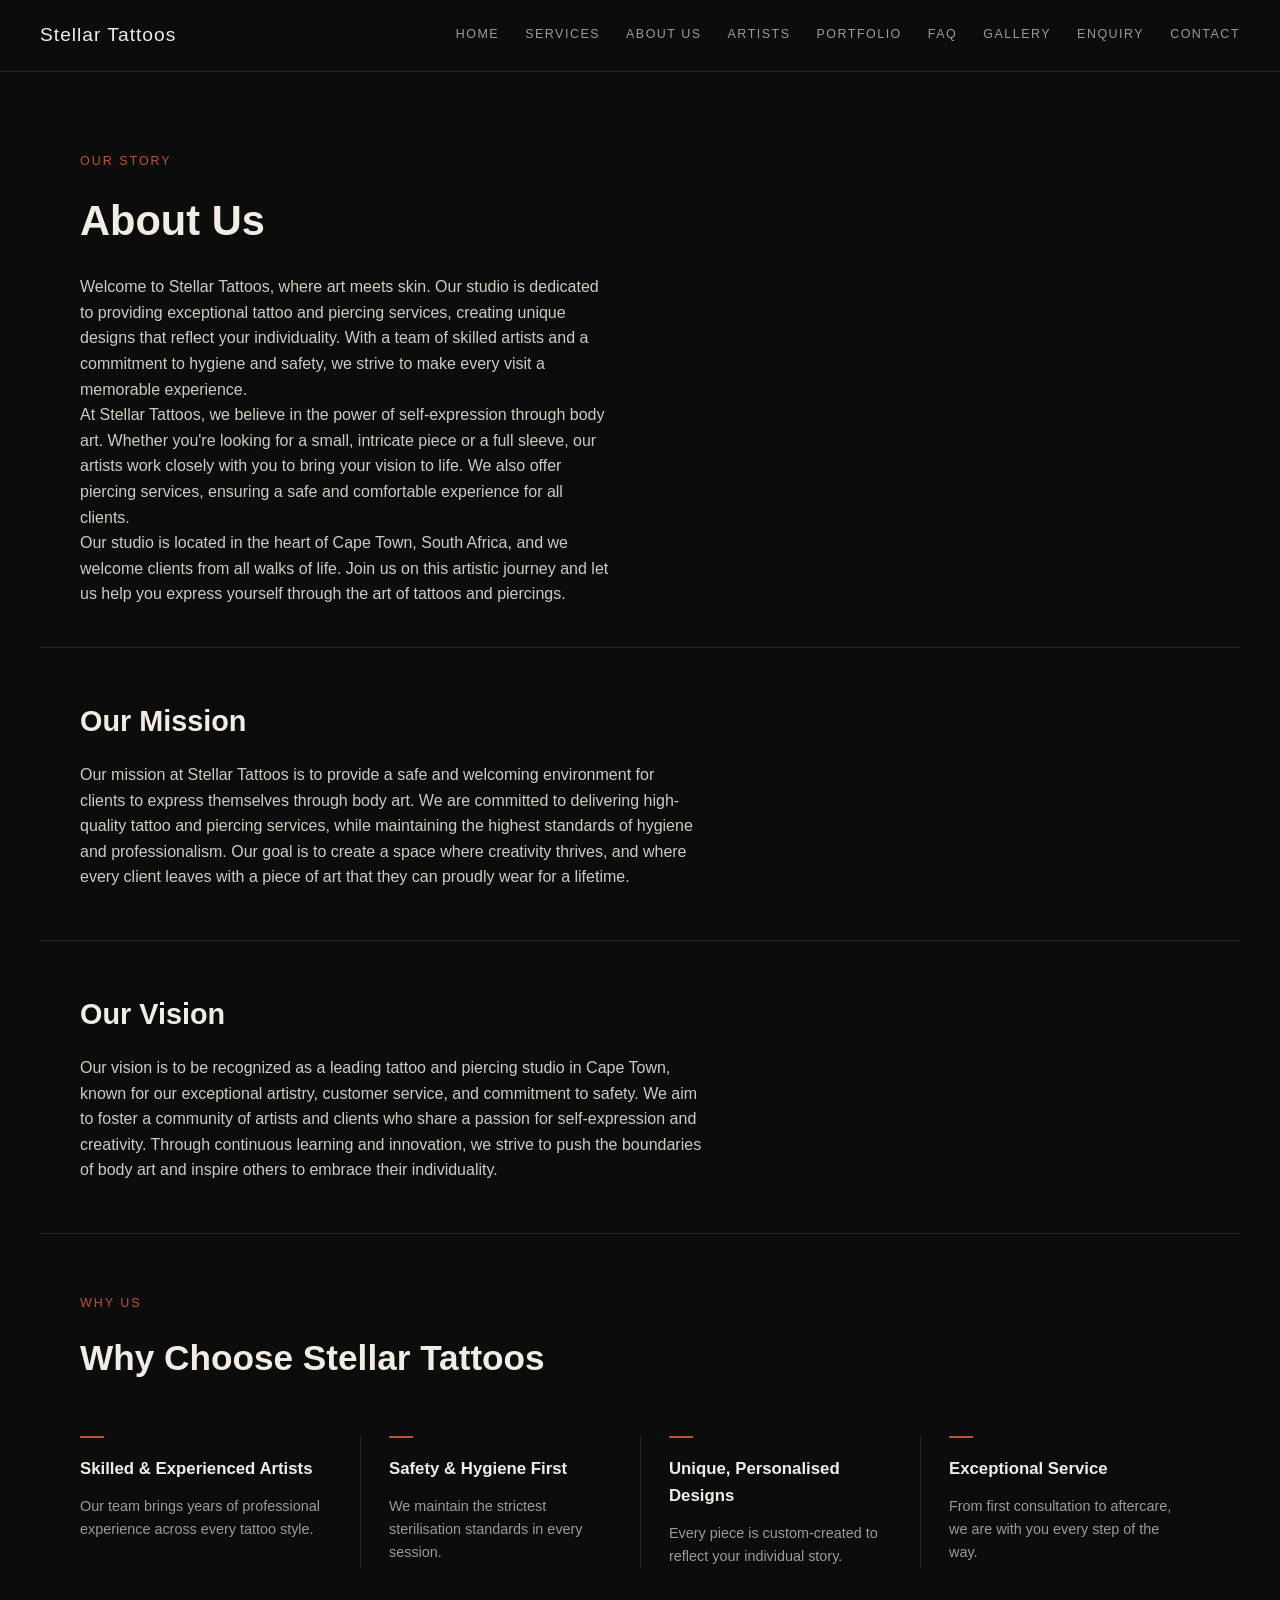
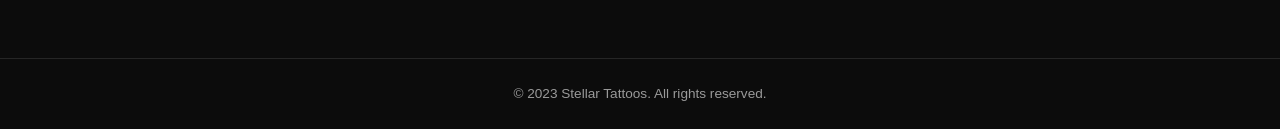
==== pages/aboutus.html @ 67b12f5b "Iniatalized the repository and added css rules." ====
<!DOCTYPE html>
<html lang="en">
<head>
    <meta charset="UTF-8">
    <meta name="viewport" content="width=device-width, initial-scale=1.0">
    <title>About Us | Stellar Tattoos</title>
    <link rel="stylesheet" href="/assets/css/styles.css">
</head>
<body>

<header>
    <div class="logo">
        <span>Stellar Tattoos</span>
    </div>
    <nav>
        <a href="/index.html">Home</a>
        <a href="/pages/services.html">Services</a>
        <a href="/pages/aboutus.html">About Us</a>
        <a href="/pages/artist.html">Artists</a>
        <a href="/pages/portfolio.html">Portfolio</a>
        <a href="/pages/faq.html">FAQ</a>
        <a href="/pages/gallery.html">Gallery</a>
        <a href="/pages/enquiry.html">Enquiry</a>
        <a href="/pages/contact.html">Contact</a>
    </nav>
</header>

<main>

    <section class="page-intro">
        <span class="eyebrow">Our Story</span>
        <h1>About Us</h1>
        <p>Welcome to Stellar Tattoos, where art meets skin. Our studio is dedicated to providing exceptional tattoo and piercing services, creating unique designs that reflect your individuality. With a team of skilled artists and a commitment to hygiene and safety, we strive to make every visit a memorable experience.</p>
        <p>At Stellar Tattoos, we believe in the power of self-expression through body art. Whether you're looking for a small, intricate piece or a full sleeve, our artists work closely with you to bring your vision to life. We also offer piercing services, ensuring a safe and comfortable experience for all clients.</p>
        <p>Our studio is located in the heart of Cape Town, South Africa, and we welcome clients from all walks of life. Join us on this artistic journey and let us help you express yourself through the art of tattoos and piercings.</p>
    </section>

    <section class="text-block">
        <h2>Our Mission</h2>
        <p>Our mission at Stellar Tattoos is to provide a safe and welcoming environment for clients to express themselves through body art. We are committed to delivering high-quality tattoo and piercing services, while maintaining the highest standards of hygiene and professionalism. Our goal is to create a space where creativity thrives, and where every client leaves with a piece of art that they can proudly wear for a lifetime.</p>
    </section>

    <section class="text-block">
        <h2>Our Vision</h2>
        <p>Our vision is to be recognized as a leading tattoo and piercing studio in Cape Town, known for our exceptional artistry, customer service, and commitment to safety. We aim to foster a community of artists and clients who share a passion for self-expression and creativity. Through continuous learning and innovation, we strive to push the boundaries of body art and inspire others to embrace their individuality.</p>
    </section>

    <section class="why-us">
        <span class="eyebrow">Why Us</span>
        <h2>Why Choose Stellar Tattoos</h2>
        <div class="feature-grid">
            <div class="feature-card">
                <span class="rule"></span>
                <h3>Skilled &amp; Experienced Artists</h3>
                <p>Our team brings years of professional experience across every tattoo style.</p>
            </div>
            <div class="feature-card">
                <span class="rule"></span>
                <h3>Safety &amp; Hygiene First</h3>
                <p>We maintain the strictest sterilisation standards in every session.</p>
            </div>
            <div class="feature-card">
                <span class="rule"></span>
                <h3>Unique, Personalised Designs</h3>
                <p>Every piece is custom-created to reflect your individual story.</p>
            </div>
            <div class="feature-card">
                <span class="rule"></span>
                <h3>Exceptional Service</h3>
                <p>From first consultation to aftercare, we are with you every step of the way.</p>
            </div>
        </div>
    </section>

</main>

<footer>
    <p>&copy; 2023 Stellar Tattoos. All rights reserved.</p>
</footer>

</body>
</html>
---- assets/css/styles.css ----
/* ===== Reset & base ===== */
* {
  margin: 0;
  padding: 0;
  box-sizing: border-box;
}

body {
  background-color: #0c0c0c;
  color: #f2ede4;
  font-family: 'Segoe UI', sans-serif;
  line-height: 1.6;
}

.eyebrow {
  display: block;
  color: #c1502e;
  font-size: 0.78rem;
  letter-spacing: 2px;
  text-transform: uppercase;
  margin-bottom: 16px;
}

/* ===== Header / Nav ===== */
header {
  display: flex;
  justify-content: space-between;
  align-items: center;
  padding: 20px 40px;
  border-bottom: 1px solid #262626;
  position: sticky;
  top: 0;
  background-color: #0c0c0c;
  flex-wrap: wrap;
  gap: 16px;
}

.logo span {
  font-size: 1.2rem;
  letter-spacing: 1px;
}

nav {
  display: flex;
  gap: 26px;
  flex-wrap: wrap;
}

nav a {
  color: #9a9a9a;
  text-decoration: none;
  font-size: 0.78rem;
  letter-spacing: 1.5px;
  text-transform: uppercase;
  transition: color 0.3s ease;
}

nav a:hover {
  color: #c1502e;
}

/* ===== Section 1: Hero ===== */
.hero {
  display: grid;
  grid-template-columns: 1fr 1fr;
  gap: 60px;
  align-items: center;
  padding: 80px 40px;
  max-width: 1200px;
  margin: 0 auto;
}

.hero h1 {
  font-size: 2.6rem;
  margin-bottom: 24px;
}

.hero-text p {
  color: #cfcac0;
  max-width: 55ch;
  margin-bottom: 16px;
}

.stats-row {
  display: flex;
  gap: 40px;
  margin-top: 30px;
  padding-top: 24px;
  border-top: 1px solid #262626;
}

.stat {
  display: flex;
  flex-direction: column;
}

.stat-number {
  font-size: 1.8rem;
  font-weight: bold;
}

.stat-label {
  color: #9a9a9a;
  font-size: 0.72rem;
  letter-spacing: 1px;
  text-transform: uppercase;
  margin-top: 4px;
}

.hero-image img {
  width: 100%;
  border: 1px solid #262626;
}

/* ===== Section 2: Services preview ===== */
.services-preview {
  padding: 80px 40px;
  max-width: 1200px;
  margin: 0 auto;
}

.services-head {
  display: flex;
  justify-content: space-between;
  align-items: baseline;
  margin-bottom: 50px;
  flex-wrap: wrap;
  gap: 16px;
}

.services-head h2 {
  font-size: 2.2rem;
}

.all-services-link {
  color: #9a9a9a;
  text-decoration: none;
  font-size: 0.78rem;
  letter-spacing: 1.5px;
  text-transform: uppercase;
  border-bottom: 1px solid #9a9a9a;
  padding-bottom: 2px;
}

.services-grid {
  display: grid;
  grid-template-columns: repeat(3, 1fr);
}

.service-card {
  padding: 30px;
  border-left: 1px solid #262626;
  border-bottom: 1px solid #262626;
}

.service-card:nth-child(3n+1) {
  border-left: none;
}

.service-card .num {
  color: #c1502e;
  font-size: 0.85rem;
  display: block;
  margin-bottom: 14px;
}

.service-card h3 {
  font-size: 1.15rem;
  margin-bottom: 10px;
}

.service-card p {
  color: #9a9a9a;
  font-size: 0.9rem;
}

/* ===== Section 3: CTA ===== */
.cta {
  text-align: center;
  padding: 100px 40px;
  max-width: 800px;
  margin: 0 auto;
}

.cta h2 {
  font-size: 2.4rem;
  margin-bottom: 30px;
}

.btn {
  display: inline-block;
  padding: 16px 34px;
  border: 1px solid #f2ede4;
  color: #f2ede4;
  text-decoration: none;
  font-size: 0.78rem;
  letter-spacing: 1.5px;
  text-transform: uppercase;
  transition: background-color 0.3s ease, color 0.3s ease;
}

.btn:hover {
  background-color: #c1502e;
  border-color: #c1502e;
  color: #fff;
}

/* ===== Footer ===== */
footer {
  border-top: 1px solid #262626;
  padding: 24px;
  text-align: center;
}

footer p {
  color: #9a9a9a;
  font-size: 0.85rem;
}

/* ===== Responsive ===== */
@media (max-width: 800px) {
  .hero {
    grid-template-columns: 1fr;
  }
  .services-grid {
    grid-template-columns: 1fr;
  }
  .service-card {
    border-left: none;
  }
} 

/* ===== Page intro (Services heading) ===== */
.page-intro {
  padding: 80px 40px 40px;
  max-width: 1200px;
  margin: 0 auto;
}

.page-intro h1 {
  font-size: 2.6rem;
  margin-bottom: 20px;
}

.page-intro p {
  color: #cfcac0;
  max-width: 60ch;
}

/* ===== Pricing note row ===== */
.pricing-note {
  display: flex;
  justify-content: space-between;
  align-items: center;
  flex-wrap: wrap;
  gap: 20px;
  padding: 30px 40px;
  max-width: 1200px;
  margin: 0 auto;
  border-top: 1px solid #262626;
  border-bottom: 1px solid #262626;
}

.pricing-note p {
  color: #cfcac0;
  max-width: 60ch;
}

.pricing-note strong {
  color: #f2ede4;
}

/* ===== Services list rows ===== */
.services-list {
  max-width: 1200px;
  margin: 0 auto;
  padding: 40px;
}

.service-row {
  display: grid;
  grid-template-columns: 60px 1fr auto;
  gap: 24px;
  align-items: start;
  padding: 34px 0;
  border-bottom: 1px solid #262626;
}

.service-row:last-child {
  border-bottom: none;
}

.service-row .num {
  color: #c1502e;
  font-size: 0.85rem;
}

.service-row h3 {
  font-size: 1.4rem;
  margin-bottom: 10px;
}

.service-row p {
  color: #9a9a9a;
  max-width: 60ch;
}

.service-row .price {
  color: #c1502e;
  font-size: 0.9rem;
  white-space: nowrap;
}

/* ===== Quote block ===== */
.quote-block {
  text-align: center;
  padding: 100px 40px;
  max-width: 800px;
  margin: 0 auto;
}

.quote-text {
  font-size: 1.6rem;
  margin-bottom: 30px;
  color: #f2ede4;
}

.btn-solid {
  background-color: #c1502e;
  border-color: #c1502e;
  color: #fff;
}

.btn-solid:hover {
  background-color: #a8431f;
  border-color: #a8431f;
}

/* ===== Responsive ===== */
@media (max-width: 700px) {
  .service-row {
    grid-template-columns: 1fr;
  }
} 

/* ===== Portfolio grid ===== */
.portfolio-grid {
  display: grid;
  grid-template-columns: repeat(3, 1fr);
  gap: 30px;
  max-width: 1200px;
  margin: 0 auto;
  padding: 40px;
}

.hover-item {
  overflow: hidden;
  position: relative;
}

.hover-item img {
  width: 100%;
  display: block;
  filter: grayscale(100%) brightness(0.85);
  transform: scale(1);
  transition: filter 0.4s ease, transform 0.4s ease;
}

.hover-item:hover img {
  filter: grayscale(0%) brightness(1);
  transform: scale(1.05);
}

.hover-item.tint::after {
  content: "";
  position: absolute;
  inset: 0;
  background: #c1502e;
  mix-blend-mode: color;
  opacity: 0;
  transition: opacity 0.4s ease;
}

.hover-item.tint:hover::after {
  opacity: 0.55;
}

.hover-item figcaption {
  text-align: center;
  padding: 14px 0;
  color: #9a9a9a;
  font-size: 0.85rem;
  letter-spacing: 0.5px;
}

/* ===== Responsive ===== */
@media (max-width: 800px) {
  .portfolio-grid {
    grid-template-columns: 1fr;
  }
} 

/* ===== Gallery category headings ===== */
.gallery-category {
  max-width: 1200px;
  margin: 0 auto;
  padding: 20px 40px 60px;
}

.gallery-category h2 {
  font-size: 1.8rem;
  margin-bottom: 30px;
  padding-top: 20px;
  border-top: 1px solid #262626;
}

.gallery-category:first-of-type h2 {
  border-top: none;
} 

/* ===== FAQ accordion ===== */
.faq-list {
  max-width: 800px;
  margin: 0 auto;
  padding: 20px 40px 80px;
}

.faq-item {
  border-bottom: 1px solid #262626;
  padding: 22px 0;
}

.faq-item summary {
  font-size: 1.1rem;
  cursor: pointer;
  list-style: none;
  position: relative;
  padding-right: 30px;
}

/* Hide the browser's default triangle marker */
.faq-item summary::-webkit-details-marker {
  display: none;
}

/* Custom + / − indicator */
.faq-item summary::after {
  content: "+";
  position: absolute;
  right: 0;
  top: 0;
  color: #c1502e;
  font-size: 1.3rem;
}

.faq-item[open] summary::after {
  content: "−";
}

.faq-item p {
  color: #9a9a9a;
  margin-top: 14px;
  max-width: 60ch;
} 

/* ===== Artist polaroid grid ===== */
.artist-grid {
  display: grid;
  grid-template-columns: repeat(3, 1fr);
  gap: 40px;
  max-width: 1200px;
  margin: 0 auto;
  padding: 20px 40px 80px;
}

.polaroid {
  background: #f2ede4;
  padding: 16px 16px 24px;
  transition: transform 0.3s ease, box-shadow 0.3s ease;
}

.polaroid:hover {
  transform: translateY(-8px) rotate(-1deg);
  box-shadow: 0 16px 30px rgba(0, 0, 0, 0.4);
}

.polaroid img {
  width: 100%;
  display: block;
  filter: grayscale(100%);
  transition: filter 0.4s ease;
}

.polaroid:hover img {
  filter: grayscale(0%);
}

.polaroid figcaption {
  text-align: center;
  color: #0c0c0c;
  margin-top: 14px;
  font-size: 0.9rem;
  line-height: 1.4;
}

.polaroid figcaption strong {
  font-size: 1.05rem;
}

/* ===== Responsive ===== */
@media (max-width: 900px) {
  .artist-grid {
    grid-template-columns: repeat(2, 1fr);
  }
}

@media (max-width: 600px) {
  .artist-grid {
    grid-template-columns: 1fr;
  }
} 

/* ===== Text blocks (Mission / Vision) ===== */
.text-block {
  max-width: 1200px;
  margin: 0 auto;
  padding: 50px 40px;
  border-top: 1px solid #262626;
}

.text-block h2 {
  font-size: 1.8rem;
  margin-bottom: 18px;
}

.text-block p {
  color: #cfcac0;
  max-width: 70ch;
}

/* ===== Why Us feature grid ===== */
.why-us {
  max-width: 1200px;
  margin: 0 auto;
  padding: 60px 40px 90px;
  border-top: 1px solid #262626;
}

.why-us h2 {
  font-size: 2.2rem;
  margin-bottom: 50px;
}

.feature-grid {
  display: grid;
  grid-template-columns: repeat(4, 1fr);
  gap: 0;
}

.feature-card {
  padding: 0 28px;
  border-left: 1px solid #262626;
}

.feature-card:first-child {
  border-left: none;
  padding-left: 0;
}

.feature-card .rule {
  display: block;
  width: 24px;
  height: 2px;
  background: #c1502e;
  margin-bottom: 18px;
}

.feature-card h3 {
  font-size: 1.05rem;
  margin-bottom: 12px;
}

.feature-card p {
  color: #9a9a9a;
  font-size: 0.9rem;
}

/* ===== Responsive ===== */
@media (max-width: 900px) {
  .feature-grid {
    grid-template-columns: 1fr 1fr;
    gap: 30px 0;
  }
  .feature-card {
    border-left: none;
    padding-left: 0;
  }
  .feature-card:nth-child(odd) {
    padding-right: 20px;
  }
}

@media (max-width: 600px) {
  .feature-grid {
    grid-template-columns: 1fr;
  }
} 

/* ===== Progress indicator ===== */
.form-progress {
  display: flex;
  justify-content: center;
  gap: 40px;
  margin-bottom: 50px;
}

.progress-step {
  display: flex;
  align-items: center;
  gap: 10px;
  opacity: 0.4;
  transition: opacity 0.3s ease;
}

.progress-step.active,
.progress-step.completed {
  opacity: 1;
}

.progress-num {
  width: 28px;
  height: 28px;
  border-radius: 50%;
  border: 1px solid #9a9a9a;
  display: flex;
  align-items: center;
  justify-content: center;
  font-size: 0.85rem;
}

.progress-step.active .progress-num,
.progress-step.completed .progress-num {
  border-color: #c1502e;
  background-color: #c1502e;
  color: #fff;
}

.progress-label {
  font-size: 0.78rem;
  letter-spacing: 1px;
  text-transform: uppercase;
  color: #cfcac0;
}

/* ===== Form steps ===== */
.form-step {
  display: none;
}

.form-step.active {
  display: block;
}

.form-nav {
  display: flex;
  justify-content: space-between;
  margin-top: 30px;
}

/* ===== Review summary (step 3) ===== */
.review-text {
  color: #9a9a9a;
  margin-bottom: 20px;
}

.review-summary {
  border: 1px solid #262626;
  padding: 20px;
}

.review-summary p {
  margin-bottom: 10px;
  font-size: 0.92rem;
}

.review-summary strong {
  color: #c1502e;
  margin-right: 8px;
} 




/* ===== Enquiry form ===== */
.enquiry-form fieldset {
  border: none;
  border-top: 1px solid #262626;
  padding: 30px 0;
}

.enquiry-form legend {
  color: #c1502e;
  font-size: 0.78rem;
  letter-spacing: 2px;
  text-transform: uppercase;
  margin-bottom: 20px;
  padding: 0;
}

.enquiry-form label {
  display: block;
  font-size: 0.85rem;
  color: #cfcac0;
  margin-bottom: 8px;
  margin-top: 18px;
}

.enquiry-form label:first-of-type {
  margin-top: 0;
}

.enquiry-form input,
.enquiry-form select,
.enquiry-form textarea {
  width: 100%;
  background-color: #111111;
  border: 1px solid #262626;
  color: #f2ede4;
  padding: 12px 14px;
  font-family: inherit;
  font-size: 0.95rem;
  border-radius: 2px;
}

.enquiry-form input:focus,
.enquiry-form select:focus,
.enquiry-form textarea:focus {
  outline: none;
  border-color: #c1502e;
}

.enquiry-form textarea {
  resize: vertical;
}

.enquiry-form button {
  margin-top: 30px;
  cursor: pointer;
  font-family: inherit;
} 

/* ===== Contact details list ===== */
.contact-details {
  max-width: 1200px;
  margin: 0 auto;
  padding: 20px 40px 60px;
}

.contact-details h2 {
  font-size: 1.8rem;
  margin-bottom: 24px;
}

.contact-list {
  list-style: none;
}

.contact-list li {
  color: #cfcac0;
  font-size: 0.95rem;
  padding: 10px 0;
  border-bottom: 1px solid #262626;
}

.contact-list strong {
  color: #c1502e;
  margin-right: 8px;
}

/* ===== Store map section ===== */
.store-map {
  max-width: 1200px;
  margin: 0 auto;
  padding: 40px;
  border-top: 1px solid #262626;
}

.store-map h2 {
  font-size: 1.8rem;
  margin-bottom: 12px;
}

.store-map p {
  color: #9a9a9a;
  margin-bottom: 24px;
}

.map-wrapper {
  border-radius: 4px;
  overflow: hidden;
  border: 1px solid #262626;
}

/* ===== Contact form section heading ===== */
.enquiry-form-section h2 {
  font-size: 1.8rem;
  margin-bottom: 30px;
}
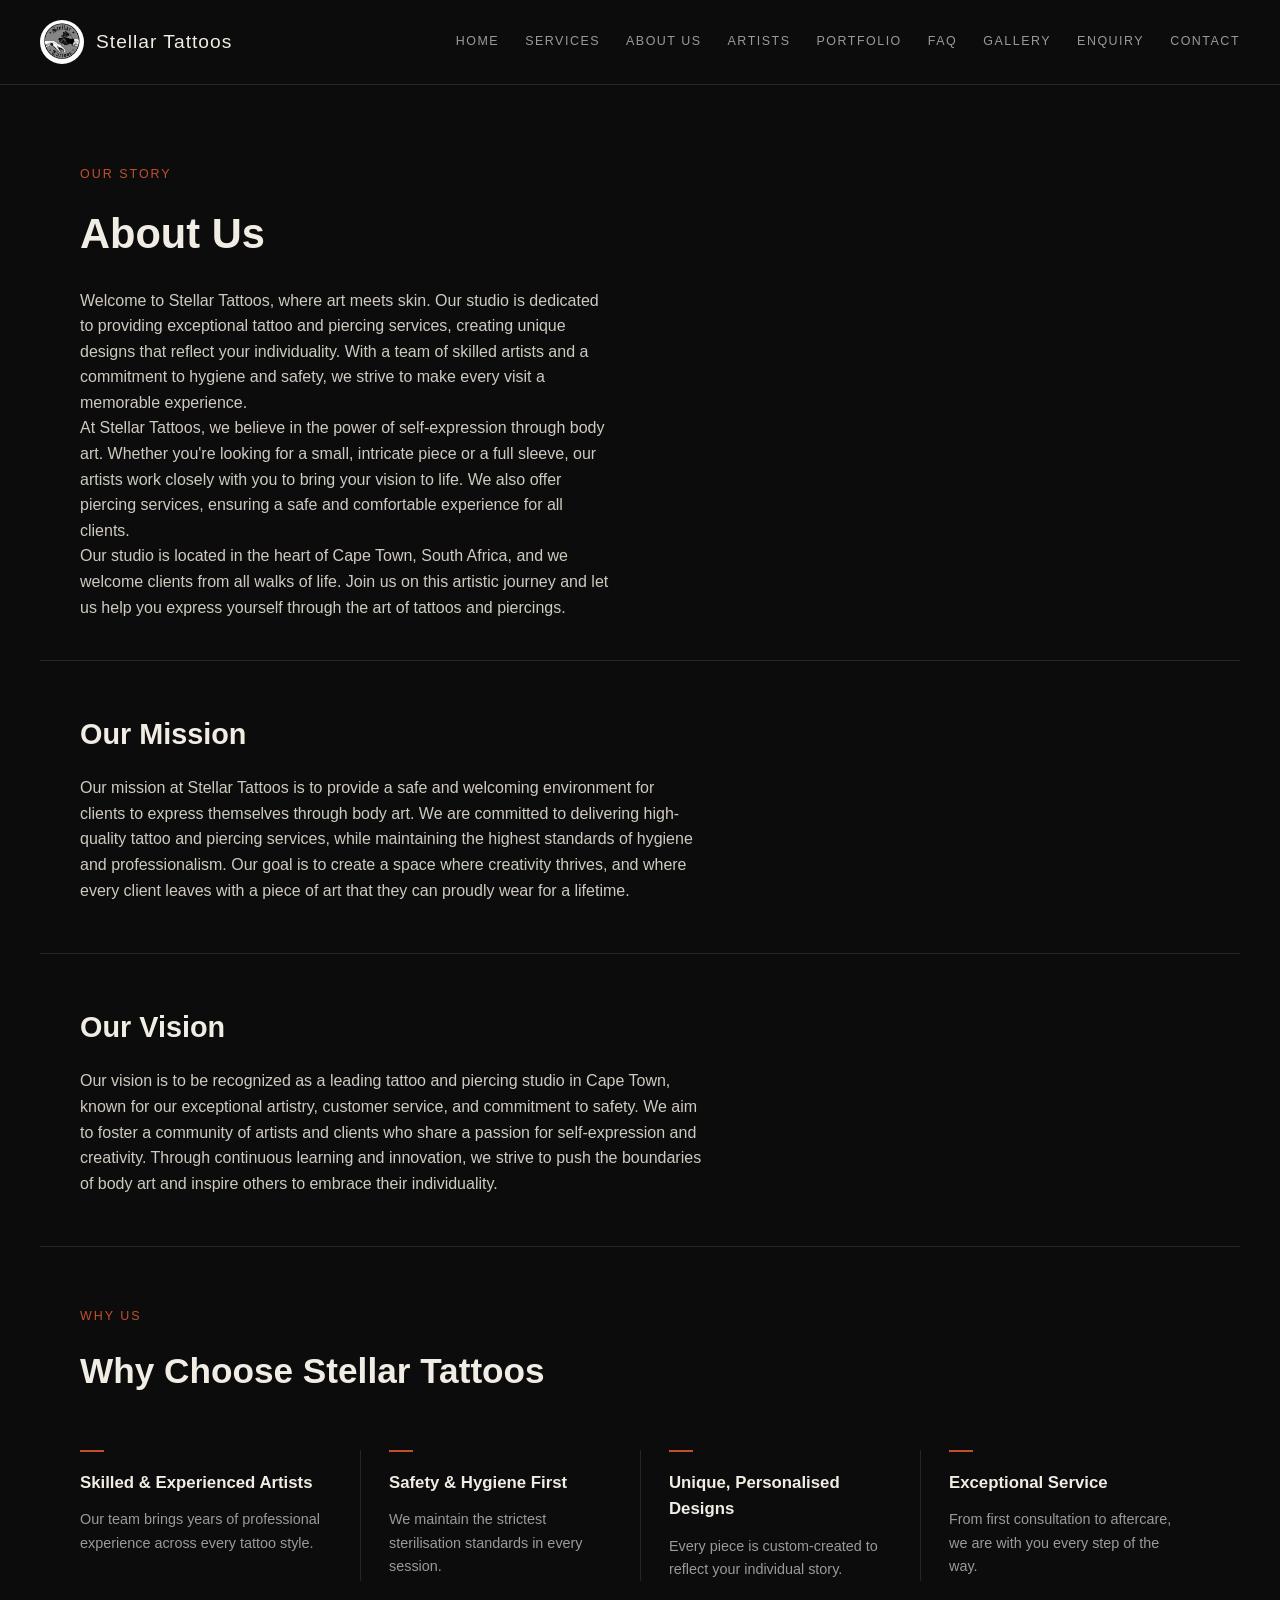
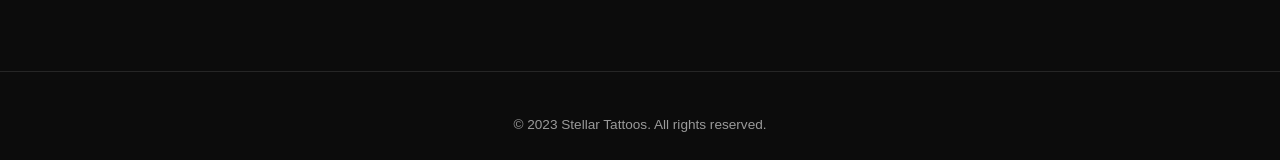
==== commit d619d818: "i added the logo feature wherby it spins." ====
--- a/pages/aboutus.html
+++ b/pages/aboutus.html
@@ -6,13 +6,22 @@
     <title>About Us | Stellar Tattoos</title>
     <link rel="stylesheet" href="/assets/css/styles.css">
 </head>
+<script src="/assets/js/nav.js"></script>
 <body>
 
 <header>
     <div class="logo">
+        <img src="/assets/images/STELLAR TATTOOS.jpeg" alt="Stellar Tattoos logo" class="logo-img">
         <span>Stellar Tattoos</span>
     </div>
-    <nav>
+
+    <button class="nav-toggle" id="navToggle" aria-label="Toggle menu" aria-expanded="false">
+        <span></span>
+        <span></span>
+        <span></span>
+    </button>
+
+    <nav id="mainNav">
         <a href="/index.html">Home</a>
         <a href="/pages/services.html">Services</a>
         <a href="/pages/aboutus.html">About Us</a>
@@ -75,6 +84,17 @@
 </main>
 
 <footer>
+    <div class="footer-social">
+        <a href="https://instagram.com/YOUR_HANDLE" target="_blank" rel="noopener" aria-label="Instagram">
+            <i class="fa-brands fa-instagram"></i>
+        </a>
+        <a href="https://facebook.com/YOUR_PAGE" target="_blank" rel="noopener" aria-label="Facebook">
+            <i class="fa-brands fa-facebook"></i>
+        </a>
+        <a href="https://tiktok.com/@YOUR_HANDLE" target="_blank" rel="noopener" aria-label="TikTok">
+            <i class="fa-brands fa-tiktok"></i>
+        </a>
+    </div>
     <p>&copy; 2023 Stellar Tattoos. All rights reserved.</p>
 </footer>
 
--- a/assets/css/styles.css
+++ b/assets/css/styles.css
@@ -1,4 +1,11 @@
 /* ===== Reset & base ===== */
+
+.satisfy-regular {
+  font-family: "Satisfy", cursive;
+  font-weight: 400;
+  font-style: normal;
+}
+
 * {
   margin: 0;
   padding: 0;
@@ -58,6 +65,45 @@
 nav a:hover {
   color: #c1502e;
 }
+
+
+header {
+  display: flex;
+  justify-content: space-between;
+  align-items: center;
+  padding: 20px 40px;
+  border-bottom: 1px solid #262626;
+  position: sticky;
+  top: 0;
+  background-color: #0c0c0c;
+  flex-wrap: wrap;
+  gap: 16px;
+  z-index: 100;
+}
+
+/* ===== Nav toggle (hamburger) ===== */
+.nav-toggle {
+  display: none;
+  flex-direction: column;
+  justify-content: space-between;
+  width: 26px;
+  height: 18px;
+  background: none;
+  border: none;
+  cursor: pointer;
+  z-index: 1001;
+}
+
+.nav-toggle span {
+  height: 2px;
+  width: 100%;
+  background-color: #f2ede4;
+  transition: transform 0.3s ease, opacity 0.3s ease;
+}
+
+.nav-toggle.active span:nth-child(1) { transform: translateY(8px) rotate(45deg); }
+.nav-toggle.active span:nth-child(2) { opacity: 0; }
+.nav-toggle.active span:nth-child(3) { transform: translateY(-8px) rotate(-45deg); }
 
 /* ===== Section 1: Hero ===== */
 .hero {
@@ -217,19 +263,6 @@
   font-size: 0.85rem;
 }
 
-/* ===== Responsive ===== */
-@media (max-width: 800px) {
-  .hero {
-    grid-template-columns: 1fr;
-  }
-  .services-grid {
-    grid-template-columns: 1fr;
-  }
-  .service-card {
-    border-left: none;
-  }
-} 
-
 /* ===== Page intro (Services heading) ===== */
 .page-intro {
   padding: 80px 40px 40px;
@@ -335,13 +368,6 @@
   background-color: #a8431f;
   border-color: #a8431f;
 }
-
-/* ===== Responsive ===== */
-@media (max-width: 700px) {
-  .service-row {
-    grid-template-columns: 1fr;
-  }
-} 
 
 /* ===== Portfolio grid ===== */
 .portfolio-grid {
@@ -393,13 +419,6 @@
   letter-spacing: 0.5px;
 }
 
-/* ===== Responsive ===== */
-@media (max-width: 800px) {
-  .portfolio-grid {
-    grid-template-columns: 1fr;
-  }
-} 
-
 /* ===== Gallery category headings ===== */
 .gallery-category {
   max-width: 1200px;
@@ -416,7 +435,7 @@
 
 .gallery-category:first-of-type h2 {
   border-top: none;
-} 
+}
 
 /* ===== FAQ accordion ===== */
 .faq-list {
@@ -438,12 +457,10 @@
   padding-right: 30px;
 }
 
-/* Hide the browser's default triangle marker */
 .faq-item summary::-webkit-details-marker {
   display: none;
 }
 
-/* Custom + / − indicator */
 .faq-item summary::after {
   content: "+";
   position: absolute;
@@ -461,7 +478,7 @@
   color: #9a9a9a;
   margin-top: 14px;
   max-width: 60ch;
-} 
+}
 
 /* ===== Artist polaroid grid ===== */
 .artist-grid {
@@ -507,19 +524,6 @@
   font-size: 1.05rem;
 }
 
-/* ===== Responsive ===== */
-@media (max-width: 900px) {
-  .artist-grid {
-    grid-template-columns: repeat(2, 1fr);
-  }
-}
-
-@media (max-width: 600px) {
-  .artist-grid {
-    grid-template-columns: 1fr;
-  }
-} 
-
 /* ===== Text blocks (Mission / Vision) ===== */
 .text-block {
   max-width: 1200px;
@@ -585,27 +589,6 @@
   font-size: 0.9rem;
 }
 
-/* ===== Responsive ===== */
-@media (max-width: 900px) {
-  .feature-grid {
-    grid-template-columns: 1fr 1fr;
-    gap: 30px 0;
-  }
-  .feature-card {
-    border-left: none;
-    padding-left: 0;
-  }
-  .feature-card:nth-child(odd) {
-    padding-right: 20px;
-  }
-}
-
-@media (max-width: 600px) {
-  .feature-grid {
-    grid-template-columns: 1fr;
-  }
-} 
-
 /* ===== Progress indicator ===== */
 .form-progress {
   display: flex;
@@ -686,10 +669,7 @@
 .review-summary strong {
   color: #c1502e;
   margin-right: 8px;
-} 
-
-
-
+}
 
 /* ===== Enquiry form ===== */
 .enquiry-form fieldset {
@@ -747,7 +727,7 @@
   margin-top: 30px;
   cursor: pointer;
   font-family: inherit;
-} 
+}
 
 /* ===== Contact details list ===== */
 .contact-details {
@@ -805,4 +785,210 @@
 .enquiry-form-section h2 {
   font-size: 1.8rem;
   margin-bottom: 30px;
+}
+
+/* ===== Logo image ===== */
+.logo {
+  display: flex;
+  align-items: center;
+  gap: 12px;
+}
+
+.logo-img {
+  width: 44px;
+  height: 44px;
+  border-radius: 50%;
+  object-fit: cover;
+  animation: spin 8s linear infinite;
+}
+
+@keyframes spin {
+  from {
+    transform: rotate(0deg);
+  }
+  to {
+    transform: rotate(360deg);
+  }
+}
+
+/* ===== Footer social icons ===== */
+.footer-social {
+  display: flex;
+  justify-content: center;
+  gap: 24px;
+  margin-bottom: 18px;
+}
+
+.footer-social a {
+  color: #9a9a9a;
+  font-size: 1.3rem;
+  transition: color 0.3s ease, transform 0.3s ease;
+}
+
+.footer-social a:hover {
+  color: #c1502e;
+  transform: translateY(-4px);
+}
+
+/* =====================================================
+   RESPONSIVE — mobile-first breakpoints
+   Tablet: max-width 1024px
+   Phone:  max-width 600px (768px for spacing/type scale)
+   ===================================================== */
+
+/* ---- Tablet (≤1024px) ---- */
+@media (max-width: 1024px) {
+  header {
+    padding: 18px 24px;
+  }
+
+  .nav-toggle {
+    display: flex;
+  }
+
+  nav {
+    display: none;
+    flex-direction: column;
+    width: 100%;
+    gap: 0;
+  }
+
+  nav.active {
+    display: flex;
+  }
+
+  nav a {
+    padding: 14px 0;
+    border-bottom: 1px solid #262626;
+    font-size: 0.85rem;
+  }
+
+  .hero {
+    grid-template-columns: 1fr;
+    gap: 40px;
+  }
+
+  .services-grid {
+    grid-template-columns: repeat(2, 1fr);
+  }
+
+  .service-card:nth-child(3n+1) {
+    border-left: 1px solid #262626;
+  }
+
+  .service-card:nth-child(2n+1) {
+    border-left: none;
+  }
+
+  .portfolio-grid {
+    grid-template-columns: repeat(2, 1fr);
+  }
+
+  .artist-grid {
+    grid-template-columns: repeat(2, 1fr);
+  }
+
+  .feature-grid {
+    grid-template-columns: 1fr 1fr;
+    gap: 30px 0;
+  }
+
+  .feature-card {
+    border-left: none;
+    padding-left: 0;
+  }
+
+  .feature-card:nth-child(odd) {
+    padding-right: 20px;
+  }
+}
+
+/* ---- Phone spacing & type scale (≤768px) ---- */
+@media (max-width: 768px) {
+  .hero,
+  .services-preview,
+  .page-intro,
+  .pricing-note,
+  .services-list,
+  .quote-block,
+  .cta,
+  .gallery-category,
+  .faq-list,
+  .artist-grid,
+  .portfolio-grid,
+  .text-block,
+  .why-us,
+  .contact-details,
+  .store-map,
+  .enquiry-form-section {
+    padding-left: 20px;
+    padding-right: 20px;
+  }
+
+  .hero {
+    padding-top: 50px;
+    padding-bottom: 50px;
+  }
+
+  .hero h1,
+  .page-intro h1 {
+    font-size: 1.9rem;
+  }
+
+  .services-head h2,
+  .why-us h2 {
+    font-size: 1.7rem;
+  }
+
+  .cta h2 {
+    font-size: 1.8rem;
+  }
+
+  .quote-text {
+    font-size: 1.25rem;
+  }
+
+  .stats-row {
+    gap: 24px;
+    flex-wrap: wrap;
+  }
+
+  .stat-number {
+    font-size: 1.4rem;
+  }
+
+  .form-progress {
+    gap: 16px;
+  }
+
+  .progress-label {
+    display: none;
+  }
+}
+
+/* ---- Phone (≤600px) ---- */
+@media (max-width: 600px) {
+  .services-grid {
+    grid-template-columns: 1fr;
+  }
+
+  .service-card {
+    border-left: none;
+  }
+
+  .service-row {
+    grid-template-columns: 1fr;
+  }
+
+  .portfolio-grid {
+    grid-template-columns: 1fr;
+  }
+
+  .artist-grid {
+    grid-template-columns: 1fr;
+  }
+
+  .feature-grid {
+    grid-template-columns: 1fr;
+  }
 }
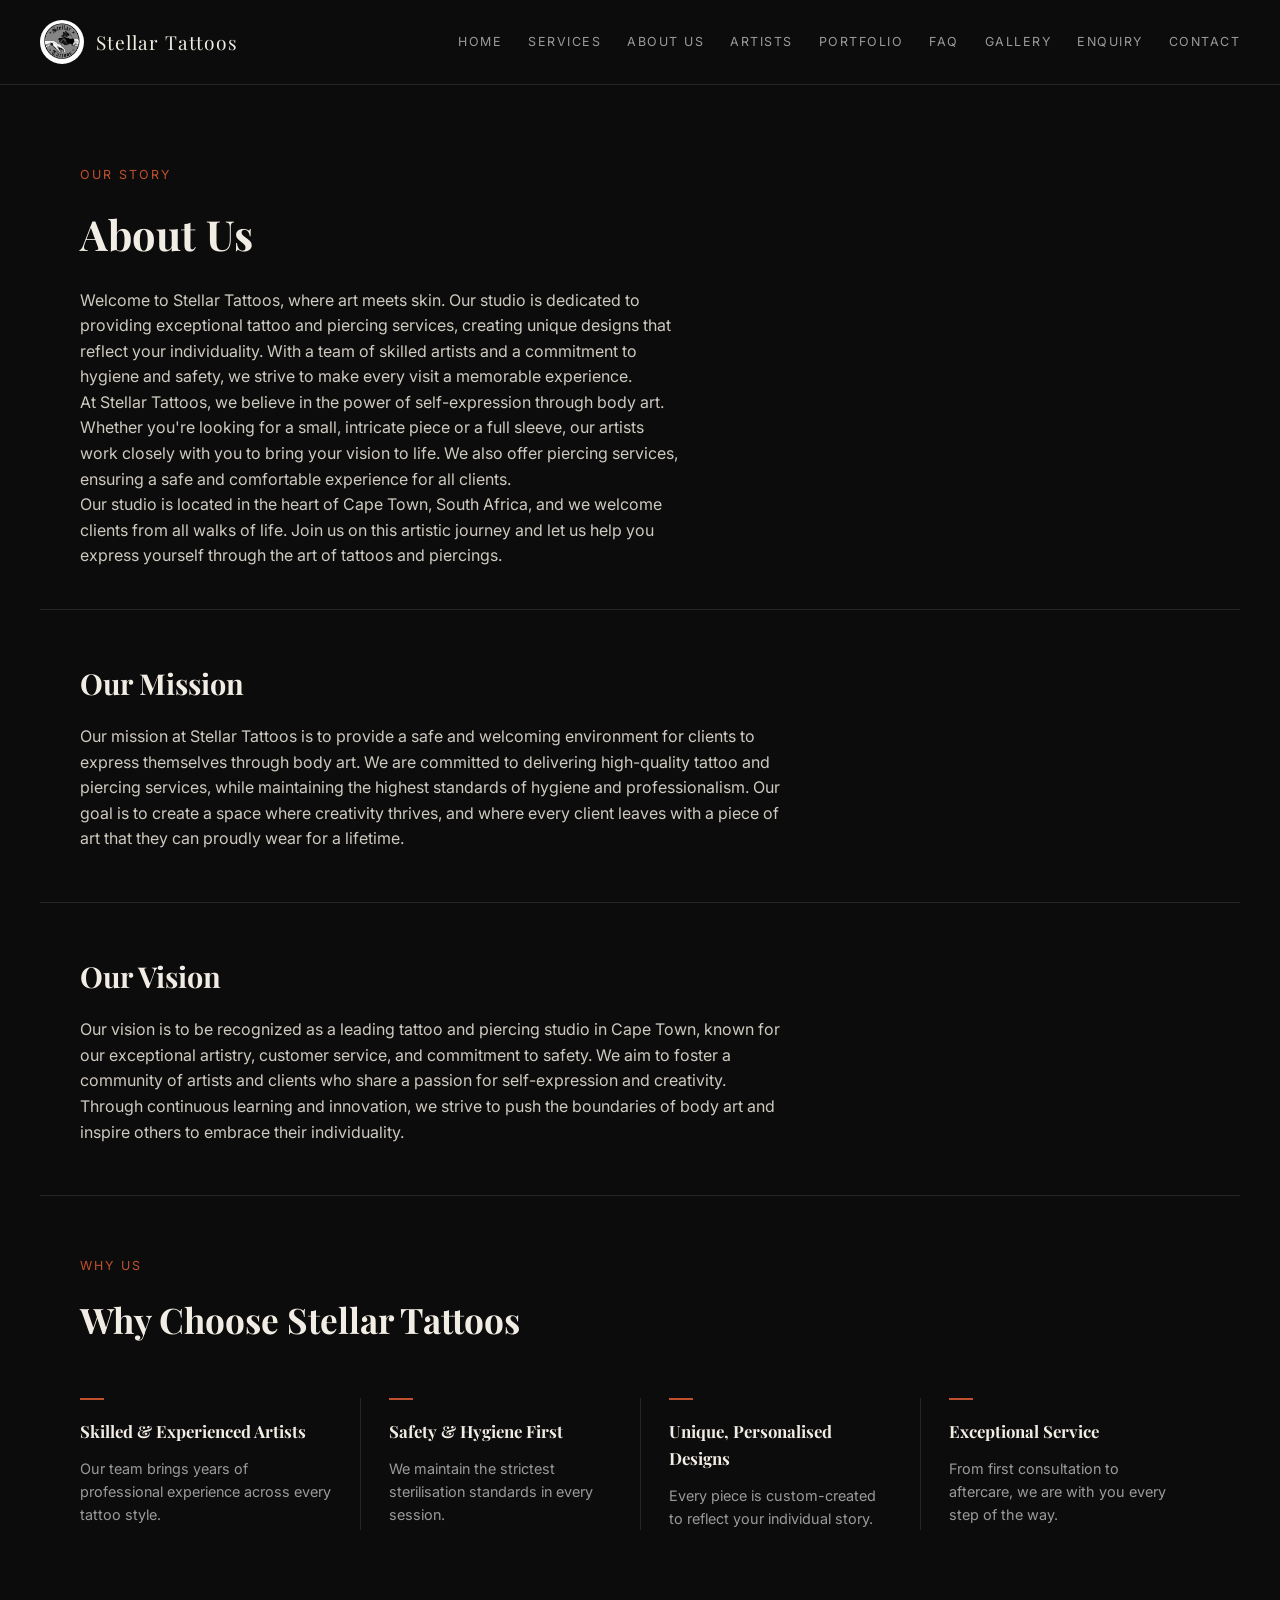
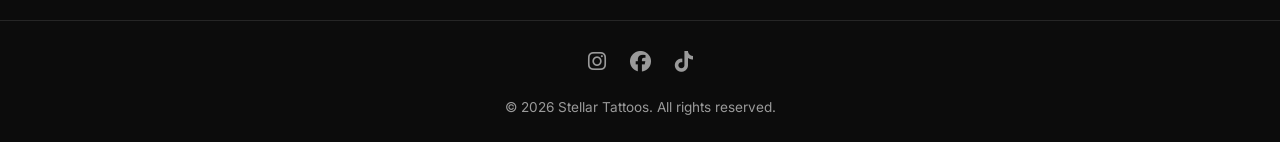
==== commit ee678bac: "updated artist i added a search bar so you can pick your desired artist and i also changed the polar" ====
--- a/pages/aboutus.html
+++ b/pages/aboutus.html
@@ -3,10 +3,20 @@
 <head>
     <meta charset="UTF-8">
     <meta name="viewport" content="width=device-width, initial-scale=1.0">
+
+    <!-- SEO meta tags -->
+    <meta name="description" content="Learn about Stellar Tattoos, a Cape Town studio built on safety, hygiene and personalised tattoo and piercing art. Read our mission, vision and story.">
+    <meta name="keywords" content="about Stellar Tattoos, Cape Town tattoo studio, tattoo studio mission, safe hygienic tattoo studio">
+    <meta name="author" content="Hlumelo">
+
     <title>About Us | Stellar Tattoos</title>
+
+    <link rel="preconnect" href="https://fonts.googleapis.com">
+    <link rel="preconnect" href="https://fonts.gstatic.com" crossorigin>
+    <link href="https://fonts.googleapis.com/css2?family=Inter:wght@400;600&family=Playfair+Display:wght@700&display=swap" rel="stylesheet">
+    <link rel="stylesheet" href="https://cdnjs.cloudflare.com/ajax/libs/font-awesome/6.5.1/css/all.min.css">
     <link rel="stylesheet" href="/assets/css/styles.css">
 </head>
-<script src="/assets/js/nav.js"></script>
 <body>
 
 <header>
@@ -85,18 +95,23 @@
 
 <footer>
     <div class="footer-social">
-        <a href="https://instagram.com/YOUR_HANDLE" target="_blank" rel="noopener" aria-label="Instagram">
+        <a href="https://instagram.com/stellar_tattoos" target="_blank" rel="noopener" aria-label="Instagram">
             <i class="fa-brands fa-instagram"></i>
         </a>
-        <a href="https://facebook.com/YOUR_PAGE" target="_blank" rel="noopener" aria-label="Facebook">
+        <a href="https://facebook.com/stellar_tattoos" target="_blank" rel="noopener" aria-label="Facebook">
             <i class="fa-brands fa-facebook"></i>
         </a>
-        <a href="https://tiktok.com/@YOUR_HANDLE" target="_blank" rel="noopener" aria-label="TikTok">
+        <a href="https://tiktok.com/stellar_tattoos" target="_blank" rel="noopener" aria-label="TikTok">
             <i class="fa-brands fa-tiktok"></i>
         </a>
     </div>
-    <p>&copy; 2023 Stellar Tattoos. All rights reserved.</p>
+    <p>&copy; <span id="year">2023</span> Stellar Tattoos. All rights reserved.</p>
 </footer>
+
+<script src="/assets/js/nav.js"></script>
+<script src="/assets/js/main.js"></script>
+<script src="/assets/js/search-data.js"></script>
+<script src="/assets/js/global-search.js"></script>
 
 </body>
 </html>
--- a/assets/css/styles.css
+++ b/assets/css/styles.css
@@ -1,5 +1,8 @@
+/* =====================================================
+   STELLAR TATTOOS — styles.css
+   ===================================================== */
+
 /* ===== Reset & base ===== */
-
 .satisfy-regular {
   font-family: "Satisfy", cursive;
   font-weight: 400;
@@ -15,8 +18,21 @@
 body {
   background-color: #0c0c0c;
   color: #f2ede4;
-  font-family: 'Segoe UI', sans-serif;
+  font-family: 'Inter', 'Segoe UI', sans-serif;
   line-height: 1.6;
+}
+
+h1, h2, h3,
+.logo span {
+  font-family: 'Playfair Display', serif;
+}
+
+/* Visible keyboard focus (accessibility) */
+a:focus-visible,
+button:focus-visible,
+summary:focus-visible {
+  outline: 2px solid #c1502e;
+  outline-offset: 3px;
 }
 
 .eyebrow {
@@ -28,45 +44,24 @@
   margin-bottom: 16px;
 }
 
+/* ===== Utilities ===== */
+[hidden] {
+  display: none !important;
+}
+
+.sr-only {
+  position: absolute;
+  width: 1px;
+  height: 1px;
+  padding: 0;
+  margin: -1px;
+  overflow: hidden;
+  clip: rect(0, 0, 0, 0);
+  white-space: nowrap;
+  border: 0;
+}
+
 /* ===== Header / Nav ===== */
-header {
-  display: flex;
-  justify-content: space-between;
-  align-items: center;
-  padding: 20px 40px;
-  border-bottom: 1px solid #262626;
-  position: sticky;
-  top: 0;
-  background-color: #0c0c0c;
-  flex-wrap: wrap;
-  gap: 16px;
-}
-
-.logo span {
-  font-size: 1.2rem;
-  letter-spacing: 1px;
-}
-
-nav {
-  display: flex;
-  gap: 26px;
-  flex-wrap: wrap;
-}
-
-nav a {
-  color: #9a9a9a;
-  text-decoration: none;
-  font-size: 0.78rem;
-  letter-spacing: 1.5px;
-  text-transform: uppercase;
-  transition: color 0.3s ease;
-}
-
-nav a:hover {
-  color: #c1502e;
-}
-
-
 header {
   display: flex;
   justify-content: space-between;
@@ -81,7 +76,78 @@
   z-index: 100;
 }
 
-/* ===== Nav toggle (hamburger) ===== */
+/* Logo */
+.logo {
+  display: flex;
+  align-items: center;
+  gap: 12px;
+  order: 1;
+}
+
+.logo span {
+  font-size: 1.2rem;
+  letter-spacing: 1px;
+}
+
+.logo-img {
+  width: 44px;
+  height: 44px;
+  border-radius: 50%;
+  object-fit: cover;
+  animation: spin 8s linear infinite;
+}
+
+@keyframes spin {
+  from { transform: rotate(0deg); }
+  to { transform: rotate(360deg); }
+}
+
+/* Desktop nav: pushed to the right, search button after it */
+nav {
+  display: flex;
+  gap: 26px;
+  flex-wrap: wrap;
+  order: 2;
+  margin-left: auto;
+}
+
+nav a {
+  color: #9a9a9a;
+  text-decoration: none;
+  font-size: 0.78rem;
+  letter-spacing: 1.5px;
+  text-transform: uppercase;
+  transition: color 0.3s ease;
+}
+
+nav a:hover {
+  color: #c1502e;
+}
+
+/* Search button + hamburger live together in this wrapper (added by global-search.js) */
+.header-actions {
+  display: flex;
+  align-items: center;
+  gap: 18px;
+  order: 3;
+}
+
+.search-btn {
+  background: none;
+  border: none;
+  color: #f2ede4;
+  font-size: 1.05rem;
+  cursor: pointer;
+  padding: 6px;
+  transition: color 0.3s ease;
+}
+
+.search-btn:hover,
+.search-btn:focus-visible {
+  color: #c1502e;
+}
+
+/* Hamburger (hidden on desktop) */
 .nav-toggle {
   display: none;
   flex-direction: column;
@@ -92,6 +158,12 @@
   border: none;
   cursor: pointer;
   z-index: 1001;
+  order: 2;
+}
+
+/* If the search script ever fails to load, the hamburger still lands in the right spot */
+header > .nav-toggle {
+  margin-left: auto;
 }
 
 .nav-toggle span {
@@ -105,7 +177,41 @@
 .nav-toggle.active span:nth-child(2) { opacity: 0; }
 .nav-toggle.active span:nth-child(3) { transform: translateY(-8px) rotate(-45deg); }
 
-/* ===== Section 1: Hero ===== */
+/* ===== Buttons ===== */
+.btn {
+  display: inline-block;
+  padding: 16px 34px;
+  border: 1px solid #f2ede4;
+  background: transparent;
+  color: #f2ede4;
+  text-decoration: none;
+  font-family: inherit;
+  font-size: 0.78rem;
+  line-height: 1.6;
+  letter-spacing: 1.5px;
+  text-transform: uppercase;
+  cursor: pointer;
+  transition: background-color 0.3s ease, color 0.3s ease;
+}
+
+.btn:hover {
+  background-color: #c1502e;
+  border-color: #c1502e;
+  color: #fff;
+}
+
+.btn-solid {
+  background-color: #c1502e;
+  border-color: #c1502e;
+  color: #fff;
+}
+
+.btn-solid:hover {
+  background-color: #a8431f;
+  border-color: #a8431f;
+}
+
+/* ===== Home: Hero ===== */
 .hero {
   display: grid;
   grid-template-columns: 1fr 1fr;
@@ -153,12 +259,82 @@
   margin-top: 4px;
 }
 
+/* ===== Hero emblem: bronze coin look ===== */
+.hero-image {
+  position: relative;
+  width: 100%;
+  max-width: 560px;
+  aspect-ratio: 1 / 1;
+  margin-inline: auto;
+  /* soft warm glow behind the coin; fades out before the edges so no box shows */
+  background: radial-gradient(circle at 50% 50%, rgba(193, 134, 90, 0.14), transparent 62%);
+}
+
+/* Bronze rim + shadow + glow, sitting just behind the image */
+.hero-image::before {
+  content: "";
+  position: absolute;
+  top: 50%;
+  left: 50%;
+  width: 72%;
+  aspect-ratio: 1 / 1;
+  transform: translate(-50%, -50%);
+  border-radius: 50%;
+  background: conic-gradient(from 210deg, #e8c39a, #8a5a3c, #3b2519, #a8714a, #e8c39a);
+  box-shadow:
+    0 30px 60px rgba(0, 0, 0, 0.7),
+    0 0 80px rgba(193, 80, 46, 0.25),
+    inset 0 0 0 1px rgba(255, 220, 180, 0.25);
+}
+
+/* The emblem itself, cropped to a circle so the white corners disappear */
 .hero-image img {
-  width: 100%;
-  border: 1px solid #262626;
-}
-
-/* ===== Section 2: Services preview ===== */
+  position: absolute;
+  top: 50%;
+  left: 50%;
+  width: 87.5%;
+  aspect-ratio: 1 / 1;
+  object-fit: cover;
+  transform: translate(-50%, -50%);
+  clip-path: circle(39% at 50% 50%);
+  border: none;
+  /* warms the grey artwork towards bronze */
+  filter: sepia(0.6) saturate(1.3) contrast(1.15) brightness(0.82);
+}
+
+/* Thin orbit ring with four small stars (an inline SVG, so no extra file needed) */
+.hero-image::after {
+  content: "";
+  position: absolute;
+  inset: 0;
+  pointer-events: none;
+  background-repeat: no-repeat;
+  background-size: 100% 100%;
+  background-image: url("data:image/svg+xml,%3Csvg xmlns='http://www.w3.org/2000/svg' viewBox='-6 -6 112 112'%3E%3Ccircle cx='50' cy='50' r='50' fill='none' stroke='%23c1865a' stroke-opacity='0.35' stroke-width='0.25'/%3E%3Cg fill='%23d9a577' fill-opacity='0.85'%3E%3Cpath d='M50 -4 Q50.8 -0.8 54 0 Q50.8 0.8 50 4 Q49.2 0.8 46 0 Q49.2 -0.8 50 -4Z'/%3E%3Cpath d='M0 46 Q0.8 49.2 4 50 Q0.8 50.8 0 54 Q-0.8 50.8 -4 50 Q-0.8 49.2 0 46Z'/%3E%3Cpath d='M100 46 Q100.8 49.2 104 50 Q100.8 50.8 100 54 Q99.2 50.8 96 50 Q99.2 49.2 100 46Z'/%3E%3Cpath d='M50 96 Q50.8 99.2 54 100 Q50.8 100.8 50 104 Q49.2 100.8 46 100 Q49.2 99.2 50 96Z'/%3E%3C/g%3E%3C/svg%3E");
+}
+
+/* ===== Live open/closed status ===== */
+.open-status {
+  display: flex;
+  align-items: center;
+  gap: 10px;
+  margin-top: 20px;
+  font-size: 0.85rem;
+  color: #cfcac0;
+}
+
+.open-status::before {
+  content: "";
+  width: 10px;
+  height: 10px;
+  border-radius: 50%;
+  background: #9a9a9a;
+}
+
+.open-status.open::before { background: #3fbf6a; }
+.open-status.closed::before { background: #e05a47; }
+
+/* ===== Home: Services preview ===== */
 .services-preview {
   padding: 80px 40px;
   max-width: 1200px;
@@ -220,7 +396,7 @@
   font-size: 0.9rem;
 }
 
-/* ===== Section 3: CTA ===== */
+/* ===== Home: Call to action ===== */
 .cta {
   text-align: center;
   padding: 100px 40px;
@@ -231,24 +407,6 @@
 .cta h2 {
   font-size: 2.4rem;
   margin-bottom: 30px;
-}
-
-.btn {
-  display: inline-block;
-  padding: 16px 34px;
-  border: 1px solid #f2ede4;
-  color: #f2ede4;
-  text-decoration: none;
-  font-size: 0.78rem;
-  letter-spacing: 1.5px;
-  text-transform: uppercase;
-  transition: background-color 0.3s ease, color 0.3s ease;
-}
-
-.btn:hover {
-  background-color: #c1502e;
-  border-color: #c1502e;
-  color: #fff;
 }
 
 /* ===== Footer ===== */
@@ -263,7 +421,25 @@
   font-size: 0.85rem;
 }
 
-/* ===== Page intro (Services heading) ===== */
+.footer-social {
+  display: flex;
+  justify-content: center;
+  gap: 24px;
+  margin-bottom: 18px;
+}
+
+.footer-social a {
+  color: #9a9a9a;
+  font-size: 1.3rem;
+  transition: color 0.3s ease, transform 0.3s ease;
+}
+
+.footer-social a:hover {
+  color: #c1502e;
+  transform: translateY(-4px);
+}
+
+/* ===== Page intro (top of every inner page) ===== */
 .page-intro {
   padding: 80px 40px 40px;
   max-width: 1200px;
@@ -280,7 +456,7 @@
   max-width: 60ch;
 }
 
-/* ===== Pricing note row ===== */
+/* ===== Services page ===== */
 .pricing-note {
   display: flex;
   justify-content: space-between;
@@ -303,7 +479,6 @@
   color: #f2ede4;
 }
 
-/* ===== Services list rows ===== */
 .services-list {
   max-width: 1200px;
   margin: 0 auto;
@@ -344,7 +519,6 @@
   white-space: nowrap;
 }
 
-/* ===== Quote block ===== */
 .quote-block {
   text-align: center;
   padding: 100px 40px;
@@ -358,18 +532,7 @@
   color: #f2ede4;
 }
 
-.btn-solid {
-  background-color: #c1502e;
-  border-color: #c1502e;
-  color: #fff;
-}
-
-.btn-solid:hover {
-  background-color: #a8431f;
-  border-color: #a8431f;
-}
-
-/* ===== Portfolio grid ===== */
+/* ===== Portfolio & Gallery ===== */
 .portfolio-grid {
   display: grid;
   grid-template-columns: repeat(3, 1fr);
@@ -419,7 +582,6 @@
   letter-spacing: 0.5px;
 }
 
-/* ===== Gallery category headings ===== */
 .gallery-category {
   max-width: 1200px;
   margin: 0 auto;
@@ -480,51 +642,75 @@
   max-width: 60ch;
 }
 
-/* ===== Artist polaroid grid ===== */
+
+/* ===== Artists: photo cards ===== */
 .artist-grid {
   display: grid;
   grid-template-columns: repeat(3, 1fr);
-  gap: 40px;
+  gap: 30px;
   max-width: 1200px;
   margin: 0 auto;
   padding: 20px 40px 80px;
 }
 
-.polaroid {
-  background: #f2ede4;
-  padding: 16px 16px 24px;
-  transition: transform 0.3s ease, box-shadow 0.3s ease;
-}
-
-.polaroid:hover {
-  transform: translateY(-8px) rotate(-1deg);
-  box-shadow: 0 16px 30px rgba(0, 0, 0, 0.4);
-}
-
-.polaroid img {
+.artist-card {
+  position: relative;
+  aspect-ratio: 4 / 5;
+  overflow: hidden;
+  background: #111111;
+  border: 1px solid #262626;
+}
+
+.artist-card img {
   width: 100%;
+  height: 100%;
   display: block;
-  filter: grayscale(100%);
-  transition: filter 0.4s ease;
-}
-
-.polaroid:hover img {
-  filter: grayscale(0%);
-}
-
-.polaroid figcaption {
-  text-align: center;
-  color: #0c0c0c;
-  margin-top: 14px;
-  font-size: 0.9rem;
-  line-height: 1.4;
-}
-
-.polaroid figcaption strong {
-  font-size: 1.05rem;
-}
-
-/* ===== Text blocks (Mission / Vision) ===== */
+  object-fit: cover;
+  object-position: center 25%;
+  filter: grayscale(100%) brightness(0.9);
+  transform: scale(1);
+  transition: filter 0.4s ease, transform 0.6s ease;
+}
+
+.artist-card:hover img,
+.artist-card:focus-visible img {
+  filter: grayscale(0%) brightness(1);
+  transform: scale(1.04);
+}
+
+.artist-card figcaption {
+  position: absolute;
+  left: 0;
+  right: 0;
+  bottom: 0;
+  padding: 70px 22px 22px;
+  background: linear-gradient(to top, rgba(12, 12, 12, 0.95) 20%, rgba(12, 12, 12, 0));
+}
+
+.artist-card figcaption::before {
+  content: "";
+  display: block;
+  width: 24px;
+  height: 2px;
+  background: #c1502e;
+  margin-bottom: 12px;
+}
+
+.artist-card figcaption strong {
+  display: block;
+  font-family: 'Playfair Display', serif;
+  font-size: 1.35rem;
+  font-weight: 700;
+  color: #f2ede4;
+  margin-bottom: 4px;
+}
+
+.artist-card figcaption span {
+  color: #cfcac0;
+  font-size: 0.85rem;
+}
+
+/* ===== About: Mission / Vision / Why Us ===== */
 .text-block {
   max-width: 1200px;
   margin: 0 auto;
@@ -542,7 +728,6 @@
   max-width: 70ch;
 }
 
-/* ===== Why Us feature grid ===== */
 .why-us {
   max-width: 1200px;
   margin: 0 auto;
@@ -589,7 +774,18 @@
   font-size: 0.9rem;
 }
 
-/* ===== Progress indicator ===== */
+/* ===== Forms: container, progress, steps ===== */
+.enquiry-form-section {
+  max-width: 800px;
+  margin: 0 auto;
+  padding: 20px 40px 80px;
+}
+
+.enquiry-form-section h2 {
+  font-size: 1.8rem;
+  margin-bottom: 30px;
+}
+
 .form-progress {
   display: flex;
   justify-content: center;
@@ -635,7 +831,6 @@
   color: #cfcac0;
 }
 
-/* ===== Form steps ===== */
 .form-step {
   display: none;
 }
@@ -650,7 +845,10 @@
   margin-top: 30px;
 }
 
-/* ===== Review summary (step 3) ===== */
+.form-nav .btn {
+  margin-top: 0;
+}
+
 .review-text {
   color: #9a9a9a;
   margin-bottom: 20px;
@@ -671,7 +869,7 @@
   margin-right: 8px;
 }
 
-/* ===== Enquiry form ===== */
+/* ===== Forms: fields ===== */
 .enquiry-form fieldset {
   border: none;
   border-top: 1px solid #262626;
@@ -729,7 +927,84 @@
   font-family: inherit;
 }
 
-/* ===== Contact details list ===== */
+/* Radio buttons & checkboxes */
+.enquiry-form .group-label {
+  display: block;
+  font-size: 0.85rem;
+  color: #cfcac0;
+  margin-top: 18px;
+  margin-bottom: 8px;
+}
+
+.enquiry-form .radio-group {
+  display: flex;
+  flex-wrap: wrap;
+  gap: 8px 24px;
+}
+
+.enquiry-form .radio-option,
+.enquiry-form .checkbox-option {
+  display: flex;
+  align-items: center;
+  gap: 10px;
+  margin: 0;
+  font-size: 0.9rem;
+  color: #cfcac0;
+  cursor: pointer;
+}
+
+.enquiry-form .checkbox-row {
+  margin-top: 22px;
+}
+
+.enquiry-form input[type="radio"],
+.enquiry-form input[type="checkbox"] {
+  width: 18px;
+  height: 18px;
+  padding: 0;
+  accent-color: #c1502e;
+  flex-shrink: 0;
+}
+
+/* Validation errors */
+.enquiry-form input.invalid,
+.enquiry-form select.invalid,
+.enquiry-form textarea.invalid {
+  border-color: #e05a47;
+}
+
+.error-msg {
+  display: block;
+  color: #ff7a66;
+  font-size: 0.82rem;
+  margin-top: 6px;
+}
+
+.radio-group.invalid,
+.checkbox-row.invalid {
+  outline: 1px solid #e05a47;
+  outline-offset: 6px;
+}
+
+/* On-page success / error message */
+.form-message {
+  margin-top: 24px;
+  padding: 14px 16px;
+  border: 1px solid #262626;
+  font-size: 0.92rem;
+}
+
+.form-message.success {
+  border-color: #3f8f5a;
+  color: #a7e0b8;
+}
+
+.form-message.error {
+  border-color: #e05a47;
+  color: #ff9d8f;
+}
+
+/* ===== Contact page ===== */
 .contact-details {
   max-width: 1200px;
   margin: 0 auto;
@@ -757,7 +1032,6 @@
   margin-right: 8px;
 }
 
-/* ===== Store map section ===== */
 .store-map {
   max-width: 1200px;
   margin: 0 auto;
@@ -781,59 +1055,230 @@
   border: 1px solid #262626;
 }
 
-/* ===== Contact form section heading ===== */
-.enquiry-form-section h2 {
-  font-size: 1.8rem;
-  margin-bottom: 30px;
-}
-
-/* ===== Logo image ===== */
-.logo {
-  display: flex;
+/* ===== Search: page-level bars ===== */
+.search-bar {
+  max-width: 1200px;
+  margin: 0 auto;
+  padding: 0 40px 10px;
+}
+
+.search-bar input {
+  width: 100%;
+  max-width: 480px;
+  background-color: #111111;
+  border: 1px solid #262626;
+  color: #f2ede4;
+  padding: 12px 14px;
+  font-family: inherit;
+  font-size: 0.95rem;
+  border-radius: 2px;
+}
+
+.search-bar input:focus {
+  outline: none;
+  border-color: #c1502e;
+}
+
+.search-status {
+  color: #9a9a9a;
+  font-size: 0.85rem;
+  margin-top: 10px;
+  min-height: 1.2em;
+}
+
+/* ===== Search: home page ===== */
+.home-search {
+  max-width: 1200px;
+  margin: 0 auto;
+  padding: 0 40px 40px;
+}
+
+.home-search-form {
+  display: flex;
+  gap: 12px;
+  max-width: 640px;
+}
+
+.home-search-form input {
+  flex: 1;
+  background-color: #111111;
+  border: 1px solid #262626;
+  color: #f2ede4;
+  padding: 14px;
+  font-family: inherit;
+  font-size: 0.95rem;
+  border-radius: 2px;
+}
+
+.home-search-form input:focus {
+  outline: none;
+  border-color: #c1502e;
+}
+
+.home-search-hints {
+  display: flex;
+  flex-wrap: wrap;
   align-items: center;
+  gap: 10px;
+  margin-top: 16px;
+  color: #9a9a9a;
+  font-size: 0.85rem;
+}
+
+/* ===== Search: site-wide overlay ===== */
+.search-overlay {
+  position: fixed;
+  inset: 0;
+  z-index: 2000;
+  background: rgba(0, 0, 0, 0.8);
+  display: flex;
+  justify-content: center;
+  align-items: flex-start;
+  padding: 80px 20px 20px;
+}
+
+.search-overlay[hidden] {
+  display: none;
+}
+
+.search-panel {
+  width: 100%;
+  max-width: 640px;
+  max-height: calc(100vh - 120px);
+  overflow-y: auto;
+  background: #0c0c0c;
+  border: 1px solid #262626;
+  padding: 20px;
+}
+
+.search-panel-head {
+  display: flex;
   gap: 12px;
-}
-
-.logo-img {
-  width: 44px;
-  height: 44px;
-  border-radius: 50%;
+  align-items: center;
+}
+
+.search-panel-head input {
+  flex: 1;
+  background-color: #111111;
+  border: 1px solid #262626;
+  color: #f2ede4;
+  padding: 14px;
+  font-family: inherit;
+  font-size: 1rem;
+  border-radius: 2px;
+}
+
+.search-panel-head input:focus {
+  outline: none;
+  border-color: #c1502e;
+}
+
+.search-close {
+  background: none;
+  border: none;
+  color: #9a9a9a;
+  font-size: 2rem;
+  line-height: 1;
+  cursor: pointer;
+  padding: 0 8px;
+}
+
+.search-close:hover {
+  color: #c1502e;
+}
+
+.global-search-status {
+  color: #9a9a9a;
+  font-size: 0.85rem;
+  margin: 14px 0 8px;
+}
+
+.search-results {
+  list-style: none;
+}
+
+.search-result {
+  display: flex;
+  gap: 14px;
+  align-items: center;
+  padding: 12px;
+  border-bottom: 1px solid #262626;
+  color: #f2ede4;
+  text-decoration: none;
+}
+
+.search-result:hover,
+.search-result.active,
+.search-result:focus-visible {
+  background: #151515;
+  outline: none;
+}
+
+.search-result img {
+  width: 56px;
+  height: 56px;
   object-fit: cover;
-  animation: spin 8s linear infinite;
-}
-
-@keyframes spin {
-  from {
-    transform: rotate(0deg);
-  }
-  to {
-    transform: rotate(360deg);
-  }
-}
-
-/* ===== Footer social icons ===== */
-.footer-social {
-  display: flex;
-  justify-content: center;
-  gap: 24px;
-  margin-bottom: 18px;
-}
-
-.footer-social a {
-  color: #9a9a9a;
-  font-size: 1.3rem;
-  transition: color 0.3s ease, transform 0.3s ease;
-}
-
-.footer-social a:hover {
+  flex-shrink: 0;
+  filter: grayscale(100%);
+}
+
+.search-result-text {
+  display: flex;
+  flex-direction: column;
+  gap: 4px;
+  min-width: 0;
+}
+
+.search-result strong {
+  font-size: 0.95rem;
+}
+
+.search-tag {
+  display: inline-block;
+  margin-left: 10px;
   color: #c1502e;
-  transform: translateY(-4px);
+  font-size: 0.68rem;
+  font-weight: normal;
+  letter-spacing: 1px;
+  text-transform: uppercase;
+}
+
+.search-desc {
+  color: #9a9a9a;
+  font-size: 0.82rem;
+}
+
+.search-suggestions {
+  display: flex;
+  flex-wrap: wrap;
+  gap: 10px;
+  margin-top: 6px;
+}
+
+.search-suggestions[hidden] {
+  display: none;
+}
+
+.search-chip {
+  background: none;
+  border: 1px solid #262626;
+  color: #cfcac0;
+  padding: 8px 14px;
+  font-family: inherit;
+  font-size: 0.8rem;
+  cursor: pointer;
+  transition: border-color 0.3s ease, color 0.3s ease;
+}
+
+.search-chip:hover {
+  border-color: #c1502e;
+  color: #c1502e;
 }
 
 /* =====================================================
-   RESPONSIVE — mobile-first breakpoints
+   RESPONSIVE — keep these at the bottom so they win
    Tablet: max-width 1024px
-   Phone:  max-width 600px (768px for spacing/type scale)
+   Phone:  max-width 768px (spacing/type) and 600px (columns)
    ===================================================== */
 
 /* ---- Tablet (≤1024px) ---- */
@@ -842,12 +1287,20 @@
     padding: 18px 24px;
   }
 
+  /* logo | search + hamburger, with the menu dropping underneath */
   .nav-toggle {
     display: flex;
   }
 
+  .header-actions {
+    order: 2;
+    margin-left: auto;
+  }
+
   nav {
     display: none;
+    order: 3;
+    margin-left: 0;
     flex-direction: column;
     width: 100%;
     gap: 0;
@@ -903,7 +1356,7 @@
   }
 }
 
-/* ---- Phone spacing & type scale (≤768px) ---- */
+/* ---- Phone: spacing & type scale (≤768px) ---- */
 @media (max-width: 768px) {
   .hero,
   .services-preview,
@@ -920,7 +1373,9 @@
   .why-us,
   .contact-details,
   .store-map,
-  .enquiry-form-section {
+  .enquiry-form-section,
+  .search-bar,
+  .home-search {
     padding-left: 20px;
     padding-right: 20px;
   }
@@ -964,9 +1419,13 @@
   .progress-label {
     display: none;
   }
-}
-
-/* ---- Phone (≤600px) ---- */
+
+  .home-search-form {
+    flex-direction: column;
+  }
+}
+
+/* ---- Phone: single columns (≤600px) ---- */
 @media (max-width: 600px) {
   .services-grid {
     grid-template-columns: 1fr;
@@ -991,4 +1450,209 @@
   .feature-grid {
     grid-template-columns: 1fr;
   }
+
+  .search-overlay {
+    padding-top: 20px;
+  }
+
+  .search-panel {
+    max-height: calc(100vh - 40px);
+  }
+}
+
+/* ---- Respect "reduce motion" settings ---- */
+@media (prefers-reduced-motion: reduce) {
+  .logo-img {
+    animation: none;
+  }
+}  
+
+/* ===== Click-to-enlarge hint on images ===== */
+.artist-card,
+.hover-item {
+  cursor: zoom-in;
+}
+
+.artist-card:focus-visible,
+.hover-item:focus-visible {
+  outline: 2px solid #c1502e;
+  outline-offset: 4px;
+}
+
+.artist-card::before,
+.hover-item::before {
+  content: "\f00e";
+  font-family: "Font Awesome 6 Free";
+  font-weight: 900;
+  position: absolute;
+  top: 12px;
+  right: 12px;
+  z-index: 3;
+  width: 36px;
+  height: 36px;
+  display: flex;
+  align-items: center;
+  justify-content: center;
+  border-radius: 50%;
+  background: rgba(12, 12, 12, 0.75);
+  border: 1px solid rgba(242, 237, 228, 0.3);
+  color: #f2ede4;
+  font-size: 0.85rem;
+  opacity: 0;
+  transform: translateY(-4px);
+  transition: opacity 0.3s ease, transform 0.3s ease;
+  pointer-events: none;
+}
+
+.artist-card:hover::before,
+.artist-card:focus-visible::before,
+.hover-item:hover::before,
+.hover-item:focus-visible::before {
+  opacity: 1;
+  transform: none;
+}
+
+/* Phones have no hover, so always show the hint */
+@media (hover: none) {
+  .artist-card::before,
+  .hover-item::before {
+    opacity: 0.85;
+    transform: none;
+  }
+}
+
+/* ===== Lightbox (image pop-up with zoom) ===== */
+.lightbox {
+  position: fixed;
+  inset: 0;
+  z-index: 3000;
+  display: flex;
+  flex-direction: column;
+  background: rgba(0, 0, 0, 0.92);
+}
+
+.lightbox[hidden] {
+  display: none;
+}
+
+.lightbox-toolbar {
+  display: flex;
+  justify-content: space-between;
+  align-items: center;
+  padding: 14px 20px;
+  color: #9a9a9a;
+  font-size: 0.85rem;
+  letter-spacing: 1px;
+}
+
+.lightbox-tools {
+  display: flex;
+  gap: 8px;
+}
+
+.lb-btn {
+  width: 42px;
+  height: 42px;
+  background: none;
+  border: 1px solid #262626;
+  color: #f2ede4;
+  font-family: inherit;
+  font-size: 1.2rem;
+  line-height: 1;
+  cursor: pointer;
+  transition: border-color 0.3s ease, color 0.3s ease;
+}
+
+.lb-btn:hover {
+  border-color: #c1502e;
+  color: #c1502e;
+}
+
+.lightbox-stage {
+  position: relative;
+  flex: 1;
+  min-height: 0;
+  overflow: hidden;
+  display: flex;
+  align-items: center;
+  justify-content: center;
+}
+
+.lightbox-img {
+  max-width: 92vw;
+  max-height: calc(100vh - 200px);
+  max-height: calc(100dvh - 200px);
+  object-fit: contain;
+  cursor: zoom-in;
+  user-select: none;
+  -webkit-user-drag: none;
+  touch-action: none;
+  will-change: transform;
+  transition: transform 0.2s ease;
+}
+
+.lightbox-img.zoomed {
+  cursor: grab;
+}
+
+.lightbox-img.dragging {
+  cursor: grabbing;
+  transition: none;
+}
+
+.lightbox-nav {
+  position: absolute;
+  top: 50%;
+  transform: translateY(-50%);
+  z-index: 2;
+  width: 48px;
+  height: 64px;
+  background: rgba(12, 12, 12, 0.6);
+  border: 1px solid #262626;
+  color: #f2ede4;
+  font-size: 2rem;
+  line-height: 1;
+  cursor: pointer;
+  transition: border-color 0.3s ease, color 0.3s ease;
+}
+
+.lightbox-nav:hover {
+  border-color: #c1502e;
+  color: #c1502e;
+}
+
+.lightbox-nav.prev { left: 12px; }
+.lightbox-nav.next { right: 12px; }
+
+.lightbox-caption {
+  text-align: center;
+  padding: 14px 20px 22px;
+  color: #cfcac0;
+  font-size: 0.9rem;
+  min-height: 80px;
+}
+
+.lightbox-caption strong {
+  display: block;
+  font-family: 'Playfair Display', serif;
+  font-size: 1.15rem;
+  color: #f2ede4;
+  margin-bottom: 4px;
+}
+
+@media (max-width: 600px) {
+  .lightbox-nav {
+    width: 40px;
+    height: 56px;
+  }
+
+  .lightbox-nav.prev { left: 6px; }
+  .lightbox-nav.next { right: 6px; }
+}
+
+@media (prefers-reduced-motion: reduce) {
+  .lightbox-img,
+  .artist-card img {
+    transition: none;
+  }
 }
